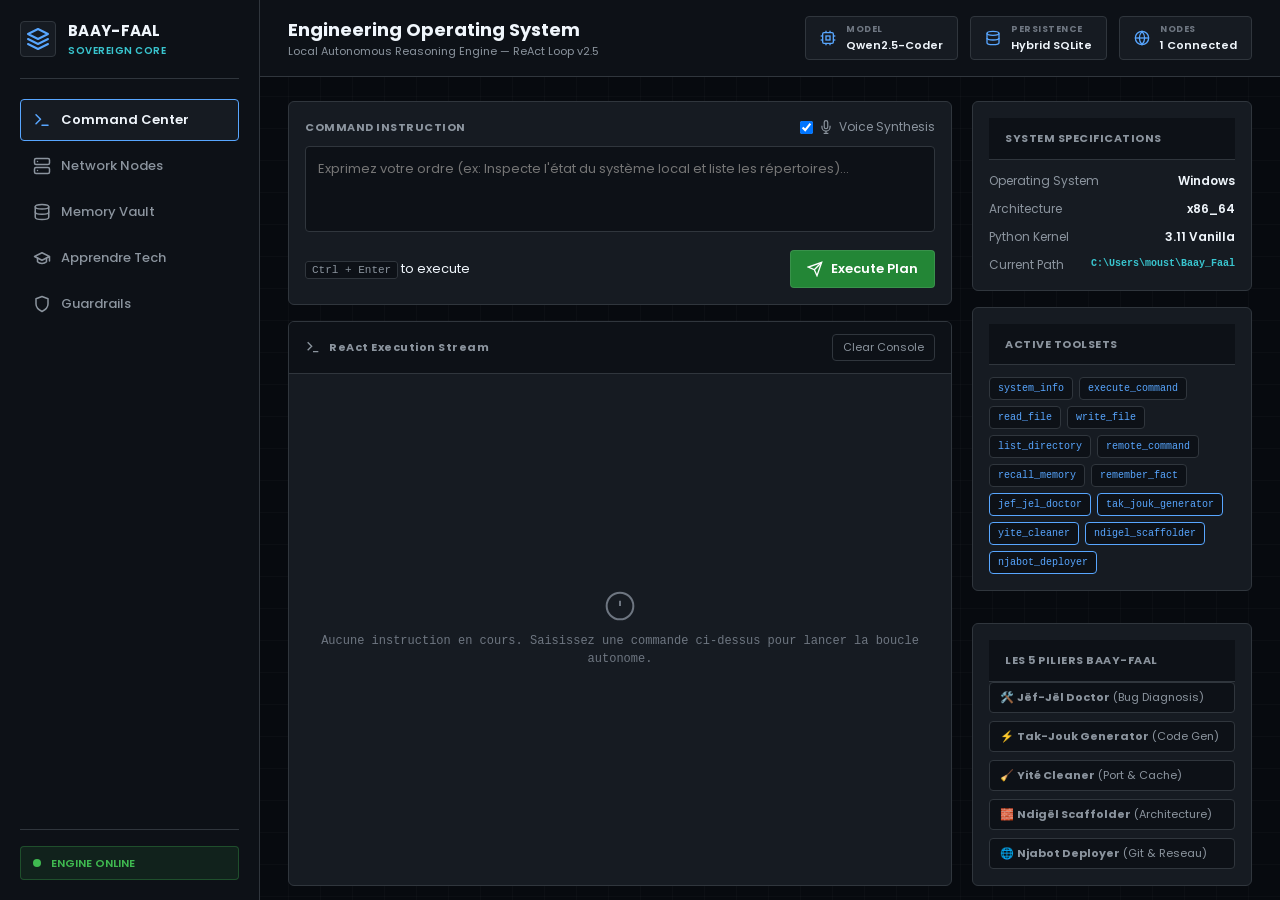
==== web/static/index.html @ 14b59608 "Mon premier Agent IA" ====
<!DOCTYPE html>
<html lang="fr">
<head>
  <meta charset="UTF-8">
  <meta name="viewport" content="width=device-width, initial-scale=1.0">
  <title>Baay-Faal — Sovereign Engineering Command Center</title>
  <!-- Google Fonts: Poppins -->
  <link rel="preconnect" href="https://fonts.googleapis.com">
  <link rel="preconnect" href="https://fonts.gstatic.com" crossorigin>
  <link href="https://fonts.googleapis.com/css2?family=Poppins:wght@300;400;500;600;700&display=swap" rel="stylesheet">
  <link rel="stylesheet" href="style.css">
</head>
<body>
  <div class="app-container">
    <!-- Sidebar Left Navigation -->
    <aside class="sidebar">
      <div class="brand">
        <div class="brand-icon">
          <svg width="24" height="24" viewBox="0 0 24 24" fill="none" stroke="currentColor" stroke-width="2" stroke-linecap="round" stroke-linejoin="round">
            <polygon points="12 2 2 7 12 12 22 7 12 2"></polygon>
            <polyline points="2 17 12 22 22 17"></polyline>
            <polyline points="2 12 12 17 22 12"></polyline>
          </svg>
        </div>
        <div class="brand-text">
          <span class="brand-name">BAAY-FAAL</span>
          <span class="brand-tag">SOVEREIGN CORE</span>
        </div>
      </div>

      <nav class="nav-menu">
        <button class="nav-item active" data-tab="tab-console">
          <svg width="18" height="18" viewBox="0 0 24 24" fill="none" stroke="currentColor" stroke-width="2" stroke-linecap="round" stroke-linejoin="round">
            <polyline points="4 17 10 11 4 5"></polyline>
            <line x1="12" y1="19" x2="20" y2="19"></line>
          </svg>
          <span>Command Center</span>
        </button>

        <button class="nav-item" data-tab="tab-nodes">
          <svg width="18" height="18" viewBox="0 0 24 24" fill="none" stroke="currentColor" stroke-width="2" stroke-linecap="round" stroke-linejoin="round">
            <rect x="2" y="2" width="20" height="8" rx="2" ry="2"></rect>
            <rect x="2" y="14" width="20" height="8" rx="2" ry="2"></rect>
            <line x1="6" y1="6" x2="6.01" y2="6"></line>
            <line x1="6" y1="18" x2="6.01" y2="18"></line>
          </svg>
          <span>Network Nodes</span>
        </button>

        <button class="nav-item" data-tab="tab-memory">
          <svg width="18" height="18" viewBox="0 0 24 24" fill="none" stroke="currentColor" stroke-width="2" stroke-linecap="round" stroke-linejoin="round">
            <ellipse cx="12" cy="5" rx="9" ry="3"></ellipse>
            <path d="M21 12c0 1.66-4 3-9 3s-9-1.34-9-3"></path>
            <path d="M3 5v14c0 1.66 4 3 9 3s9-1.34 9-3V5"></path>
          </svg>
          <span>Memory Vault</span>
        </button>

        <button class="nav-item" data-tab="tab-learn">
          <svg width="18" height="18" viewBox="0 0 24 24" fill="none" stroke="currentColor" stroke-width="2" stroke-linecap="round" stroke-linejoin="round">
            <path d="M22 10v6M2 10l10-5 10 5-10 5z"></path>
            <path d="M6 12v5c3 3 9 3 12 0v-5"></path>
          </svg>
          <span>Apprendre Tech</span>
        </button>

        <button class="nav-item" data-tab="tab-security">
          <svg width="18" height="18" viewBox="0 0 24 24" fill="none" stroke="currentColor" stroke-width="2" stroke-linecap="round" stroke-linejoin="round">
            <path d="M12 22s8-4 8-10V5l-8-3-8 3v7c0 6 8 10 8 10z"></path>
          </svg>
          <span>Guardrails</span>
        </button>
      </nav>

      <div class="sidebar-footer">
        <div class="status-indicator">
          <span class="pulse-dot"></span>
          <span class="status-label">ENGINE ONLINE</span>
        </div>
      </div>
    </aside>

    <!-- Main Content Area -->
    <main class="main-viewport">
      <!-- Top Status Header Bar -->
      <header class="top-header">
        <div class="header-title">
          <h1>Engineering Operating System</h1>
          <p>Local Autonomous Reasoning Engine — ReAct Loop v2.5</p>
        </div>

        <div class="header-metrics">
          <div class="metric-card">
            <div class="metric-icon">
              <svg width="16" height="16" viewBox="0 0 24 24" fill="none" stroke="currentColor" stroke-width="2">
                <rect x="4" y="4" width="16" height="16" rx="2" ry="2"></rect>
                <rect x="9" y="9" width="6" height="6"></rect>
                <line x1="9" y1="1" x2="9" y2="4"></line>
                <line x1="15" y1="1" x2="15" y2="4"></line>
                <line x1="9" y1="20" x2="9" y2="23"></line>
                <line x1="15" y1="20" x2="15" y2="23"></line>
                <line x1="20" y1="9" x2="23" y2="9"></line>
                <line x1="20" y1="15" x2="23" y2="15"></line>
                <line x1="1" y1="9" x2="4" y2="9"></line>
                <line x1="1" y1="15" x2="4" y2="15"></line>
              </svg>
            </div>
            <div class="metric-info">
              <span class="metric-title">MODEL</span>
              <span class="metric-value">Qwen2.5-Coder</span>
            </div>
          </div>

          <div class="metric-card">
            <div class="metric-icon">
              <svg width="16" height="16" viewBox="0 0 24 24" fill="none" stroke="currentColor" stroke-width="2">
                <ellipse cx="12" cy="5" rx="9" ry="3"></ellipse>
                <path d="M21 12c0 1.66-4 3-9 3s-9-1.34-9-3"></path>
                <path d="M3 5v14c0 1.66 4 3 9 3s9-1.34 9-3V5"></path>
              </svg>
            </div>
            <div class="metric-info">
              <span class="metric-title">PERSISTENCE</span>
              <span class="metric-value" id="val-memory-engine">Hybrid SQLite</span>
            </div>
          </div>

          <div class="metric-card">
            <div class="metric-icon">
              <svg width="16" height="16" viewBox="0 0 24 24" fill="none" stroke="currentColor" stroke-width="2">
                <circle cx="12" cy="12" r="10"></circle>
                <line x1="2" y1="12" x2="22" y2="12"></line>
                <path d="M12 2a15.3 15.3 0 0 1 4 10 15.3 15.3 0 0 1-4 10 15.3 15.3 0 0 1-4-10 15.3 15.3 0 0 1 4-10z"></path>
              </svg>
            </div>
            <div class="metric-info">
              <span class="metric-title">NODES</span>
              <span class="metric-value" id="val-nodes-count">1 Connected</span>
            </div>
          </div>
        </div>
      </header>

      <!-- View Tab: Console -->
      <section id="tab-console" class="tab-page active">
        <div class="workspace-grid">
          <!-- Left Main Console Panel -->
          <div class="console-panel">
            <div class="input-card">
              <div class="input-header">
                <span class="input-label">COMMAND INSTRUCTION</span>
                <label class="toggle-voice">
                  <input type="checkbox" id="voice-toggle" checked>
                  <svg width="14" height="14" viewBox="0 0 24 24" fill="none" stroke="currentColor" stroke-width="2">
                    <path d="M12 1a3 3 0 0 0-3 3v8a3 3 0 0 0 6 0V4a3 3 0 0 0-3-3z"></path>
                    <path d="M19 10v2a7 7 0 0 1-14 0v-2"></path>
                    <line x1="12" y1="19" x2="12" y2="23"></line>
                    <line x1="8" y1="23" x2="16" y2="23"></line>
                  </svg>
                  <span>Voice Synthesis</span>
                </label>
              </div>

              <div class="input-body">
                <textarea id="cmd-input" placeholder="Exprimez votre ordre (ex: Inspecte l'état du système local et liste les répertoires)..." rows="3"></textarea>
              </div>

              <div class="input-actions">
                <div class="action-hints">
                  <code>Ctrl + Enter</code> to execute
                </div>
                <button id="btn-submit" class="btn-primary">
                  <svg width="16" height="16" viewBox="0 0 24 24" fill="none" stroke="currentColor" stroke-width="2">
                    <line x1="22" y1="2" x2="11" y2="13"></line>
                    <polygon points="22 2 15 22 11 13 2 9 22 2"></polygon>
                  </svg>
                  <span>Execute Plan</span>
                </button>
              </div>
            </div>

            <!-- Execution Logs -->
            <div class="output-card">
              <div class="card-header">
                <div class="card-title">
                  <svg width="16" height="16" viewBox="0 0 24 24" fill="none" stroke="currentColor" stroke-width="2">
                    <polyline points="4 17 10 11 4 5"></polyline>
                    <line x1="12" y1="19" x2="20" y2="19"></line>
                  </svg>
                  <span>ReAct Execution Stream</span>
                </div>
                <button id="btn-clear" class="btn-subtle">Clear Console</button>
              </div>

              <div class="card-body console-output" id="console-stream">
                <div class="empty-state">
                  <svg width="32" height="32" viewBox="0 0 24 24" fill="none" stroke="currentColor" stroke-width="1.5">
                    <circle cx="12" cy="12" r="10"></circle>
                    <line x1="12" y1="8" x2="12" y2="12"></line>
                    <line x1="12" y1="16" x2="12.01" y2="16"></line>
                  </svg>
                  <p>Aucune instruction en cours. Saisissez une commande ci-dessus pour lancer la boucle autonome.</p>
                </div>
              </div>
            </div>
          </div>

          <!-- Right Side System Inspector -->
          <div class="inspector-panel">
            <div class="panel-card">
              <div class="card-header">
                <span class="card-title">SYSTEM SPECIFICATIONS</span>
              </div>
              <div class="card-body specs-list">
                <div class="spec-row">
                  <span class="spec-key">Operating System</span>
                  <span class="spec-val" id="spec-os">Windows</span>
                </div>
                <div class="spec-row">
                  <span class="spec-key">Architecture</span>
                  <span class="spec-val" id="spec-arch">x86_64</span>
                </div>
                <div class="spec-row">
                  <span class="spec-key">Python Kernel</span>
                  <span class="spec-val" id="spec-python">3.11 Vanilla</span>
                </div>
                <div class="spec-row">
                  <span class="spec-key">Current Path</span>
                  <span class="spec-val spec-path" id="spec-dir">C:\Users\moust\Baay_Faal</span>
                </div>
              </div>
            </div>

            <div class="panel-card">
              <div class="card-header">
                <span class="card-title">ACTIVE TOOLSETS</span>
              </div>
              <div class="card-body tool-chips">
                <span class="tool-chip">system_info</span>
                <span class="tool-chip">execute_command</span>
                <span class="tool-chip">read_file</span>
                <span class="tool-chip">write_file</span>
                <span class="tool-chip">list_directory</span>
                <span class="tool-chip">remote_command</span>
                <span class="tool-chip">recall_memory</span>
                <span class="tool-chip">remember_fact</span>
                <span class="tool-chip" style="border-color: var(--accent-indigo); color: var(--accent-indigo);">jef_jel_doctor</span>
                <span class="tool-chip" style="border-color: var(--accent-indigo); color: var(--accent-indigo);">tak_jouk_generator</span>
                <span class="tool-chip" style="border-color: var(--accent-indigo); color: var(--accent-indigo);">yite_cleaner</span>
                <span class="tool-chip" style="border-color: var(--accent-indigo); color: var(--accent-indigo);">ndigel_scaffolder</span>
                <span class="tool-chip" style="border-color: var(--accent-indigo); color: var(--accent-indigo);">njabot_deployer</span>
              </div>
            </div>

            <!-- Quick Actions 5 Piliers BAAY-FAAL -->
            <div class="panel-card" style="margin-top: 16px;">
              <div class="card-header">
                <span class="card-title">LES 5 PILIERS BAAY-FAAL</span>
              </div>
              <div class="card-body" style="display: flex; flex-direction: column; gap: 8px;">
                <button class="btn-subtle btn-quick-pillar" data-cmd="Lance Jëf-Jël Doctor pour analyser les logs d'erreur" style="text-align: left; font-size: 0.85em; padding: 6px 10px;">
                  🛠️ <strong>Jëf-Jël Doctor</strong> (Bug Diagnosis)
                </button>
                <button class="btn-subtle btn-quick-pillar" data-cmd="Exécute Tak-Jouk Generator pour générer un module natif PEP 8" style="text-align: left; font-size: 0.85em; padding: 6px 10px;">
                  ⚡ <strong>Tak-Jouk Generator</strong> (Code Gen)
                </button>
                <button class="btn-subtle btn-quick-pillar" data-cmd="Lance Yité Cleaner pour nettoyer le cache pycache et vérifier le port 8000" style="text-align: left; font-size: 0.85em; padding: 6px 10px;">
                  🧹 <strong>Yité Cleaner</strong> (Port & Cache)
                </button>
                <button class="btn-subtle btn-quick-pillar" data-cmd="Lance Ndigël Scaffolder pour générer l'architecture d'un nouveau projet selon la directive" style="text-align: left; font-size: 0.85em; padding: 6px 10px;">
                  🧱 <strong>Ndigël Scaffolder</strong> (Architecture)
                </button>
                <button class="btn-subtle btn-quick-pillar" data-cmd="Lance Njabot Deployer pour vérifier l'état Git et l'orchestration distante" style="text-align: left; font-size: 0.85em; padding: 6px 10px;">
                  🌐 <strong>Njabot Deployer</strong> (Git & Reseau)
                </button>
              </div>
            </div>
          </div>
        </div>
      </section>

      <!-- View Tab: Network Nodes -->
      <section id="tab-nodes" class="tab-page">
        <div class="page-card">
          <div class="card-header">
            <span class="card-title">NETWORK NODE DIRECTORY (config/nodes.json)</span>
          </div>
          <div class="card-body">
            <div class="nodes-table-wrapper">
              <table class="nodes-table">
                <thead>
                  <tr>
                    <th>NODE IDENTIFIER</th>
                    <th>IP ADDRESS</th>
                    <th>TCP PORT</th>
                    <th>ROLE & SPECIFICATION</th>
                    <th>SECURITY</th>
                  </tr>
                </thead>
                <tbody id="nodes-table-body">
                  <tr>
                    <td>localhost</td>
                    <td>127.0.0.1</td>
                    <td>9999</td>
                    <td>Machine Locale (Test / Loopback)</td>
                    <td><span class="badge badge-success">HMAC-SHA256</span></td>
                  </tr>
                </tbody>
              </table>
            </div>
          </div>
        </div>
      </section>

      <!-- View Tab: Memory Vault -->
      <section id="tab-memory" class="tab-page">
        <div class="page-card">
          <div class="card-header">
            <span class="card-title">LONG-TERM KNOWLEDGE & ACTION LOGS</span>
            <button id="btn-refresh-memory" class="btn-subtle">Refresh Memory</button>
          </div>
          <div class="card-body">
            <div id="memory-list" class="memory-grid">
              <!-- Content populated dynamically -->
            </div>
          </div>
        </div>
      </section>

      <!-- View Tab: Guardrails -->
      <section id="tab-security" class="tab-page">
        <div class="page-card">
          <div class="card-header">
            <span class="card-title">SECURITY GUARDRAILS & POLICIES</span>
          </div>
          <div class="card-body">
            <div class="security-rules-grid">
              <div class="rule-card rule-blocked">
                <div class="rule-header">
                  <svg width="18" height="18" viewBox="0 0 24 24" fill="none" stroke="currentColor" stroke-width="2">
                    <circle cx="12" cy="12" r="10"></circle>
                    <line x1="4.93" y1="4.93" x2="19.07" y2="19.07"></line>
                  </svg>
                  <span>STRICTLY BLOCKED COMMANDS</span>
                </div>
                <p>Commandes destructrices automatiquement rejetées sans exécution :</p>
                <ul>
                  <code>rm -rf /</code> <code>format C:</code> <code>del /s /q</code> <code>DROP DATABASE</code> <code>shutdown</code> <code>reboot</code>
                </ul>
              </div>

              <div class="rule-card rule-sensitive">
                <div class="rule-header">
                  <svg width="18" height="18" viewBox="0 0 24 24" fill="none" stroke="currentColor" stroke-width="2">
                    <path d="M10.29 3.86L1.82 18a2 2 0 0 0 1.71 3h16.94a2 2 0 0 0 1.71-3L13.71 3.86a2 2 0 0 0-3.42 0z"></path>
                    <line x1="12" y1="9" x2="12" y2="13"></line>
                    <line x1="12" y1="17" x2="12.01" y2="17"></line>
                  </svg>
                  <span>HUMAN-IN-THE-LOOP SENSITIVE ACTIONS</span>
                </div>
                <p>Commandes nécessitant une validation explicite en console :</p>
                <ul>
                  <code>rm [file]</code> <code>del [file]</code> <code>systemctl stop</code> <code>kill -9</code> <code>git reset --hard</code>
                </ul>
              </div>
            </div>
          </div>
        </div>
      </section>

      <!-- View Tab: Apprendre Tech -->
      <section id="tab-learn" class="tab-page">
        <div class="learn-header">
          <h2>ACADÉMIE DE FORGE — VERROUILLAGE MONOLANGAGE JËF JËL</h2>
          <p>Progression séquentielle obligatoire : Validez Python à 100% avant d'ouvrir la technologie suivante.</p>
        </div>

        <!-- Tech Cards Grid -->
        <div class="tech-cards-grid">
          <!-- Python Card (Unlocked) -->
          <div class="tech-card active-card" id="card-python">
            <div class="tech-badge badge-unlocked">UNLOCKED</div>
            <div class="tech-icon">
              <svg width="24" height="24" viewBox="0 0 24 24" fill="none" stroke="currentColor" stroke-width="2">
                <path d="M12 2L2 7l10 5 10-5-10-5zM2 17l10 5 10-5M2 12l10 5 10-5"></path>
              </svg>
            </div>
            <h3>Python (Vanilla First)</h3>
            <p>Fondations, POO, Sockets, Rest API & Moteur IA ReAct.</p>
            <div class="progress-bar-wrapper">
              <div class="progress-info">
                <span>Progression Parcours</span>
                <span id="python-progress-text">20% (Niveau 1/5)</span>
              </div>
              <div class="progress-bar-bg">
                <div class="progress-bar-fill" id="python-progress-fill" style="width: 20%;"></div>
              </div>
            </div>
            <button class="btn-primary btn-full" id="btn-start-python">
              <span>Lancer le Défi Python</span>
            </button>
          </div>

          <!-- Linux Card (Locked) -->
          <div class="tech-card locked-card" id="card-linux">
            <div class="tech-badge badge-locked">
              <svg width="12" height="12" viewBox="0 0 24 24" fill="none" stroke="currentColor" stroke-width="2">
                <rect x="3" y="11" width="18" height="11" rx="2" ry="2"></rect>
                <path d="M7 11V7a5 5 0 0 1 10 0v4"></path>
              </svg>
              LOCKED
            </div>
            <div class="tech-icon">
              <svg width="24" height="24" viewBox="0 0 24 24" fill="none" stroke="currentColor" stroke-width="2">
                <rect x="2" y="2" width="20" height="20" rx="4" ry="4"></rect>
                <line x1="6" y1="18" x2="10" y2="14"></line>
                <line x1="6" y1="14" x2="10" y2="18"></line>
              </svg>
            </div>
            <h3>Linux & Administration Système</h3>
            <p>Bash Terminal, Noyau, Systemd, Permissions, SSH & Réseau.</p>
            <div class="lock-reason">Requis : Valider Python à 100%</div>
          </div>

          <!-- Fullstack Card (Locked) -->
          <div class="tech-card locked-card" id="card-fullstack">
            <div class="tech-badge badge-locked">LOCKED</div>
            <div class="tech-icon">
              <svg width="24" height="24" viewBox="0 0 24 24" fill="none" stroke="currentColor" stroke-width="2">
                <circle cx="12" cy="12" r="10"></circle>
                <line x1="2" y1="12" x2="22" y2="12"></line>
              </svg>
            </div>
            <h3>Fullstack Web & TypeScript</h3>
            <p>APIs REST, DOM Native, ES6+, TypeScript Strict & Async.</p>
            <div class="lock-reason">Requis : Valider Linux à 100%</div>
          </div>

          <!-- C++ Card (Locked) -->
          <div class="tech-card locked-card" id="card-cpp">
            <div class="tech-badge badge-locked">LOCKED</div>
            <div class="tech-icon">
              <svg width="24" height="24" viewBox="0 0 24 24" fill="none" stroke="currentColor" stroke-width="2">
                <polygon points="13 2 3 14 12 14 11 22 21 10 12 10 13 2"></polygon>
              </svg>
            </div>
            <h3>C / C++ (Engine High Speed)</h3>
            <p>Pointeurs, Gestion Mémoire, RAII (Moteurs Llama.cpp / Whisper).</p>
            <div class="lock-reason">Requis : Valider Fullstack à 100%</div>
          </div>
        </div>

        <!-- Étape 1 : Encadré Cours Flash & Théorie (Masqué par défaut jusqu'au clic sur Lancer le Défi) -->
        <div id="course-card-box" class="page-card" style="display: none; margin-bottom: 24px; border: 1px solid var(--accent-indigo);">
          <div class="card-header" style="background: rgba(99, 102, 241, 0.1);">
            <span class="card-title" id="course-module-badge" style="color: var(--accent-indigo);">MODULE 1 : FONDATIONS & ALGORITHMIQUE</span>
          </div>
          <div class="card-body">
            <div id="course-html-content">
              <!-- Dynamically populated flash course theory -->
            </div>
            <div style="margin-top: 20px; text-align: right;">
              <button class="btn-primary" id="btn-pass-to-code" style="padding: 10px 20px; font-size: 0.95em;">
                <span>🚀 Passer au Code (Exercice 1/3)</span>
              </button>
            </div>
          </div>
        </div>

        <!-- Étape 2 : Sujet de l'Exercice & Éditeur de Code Vierge -->
        <div class="editor-workspace" id="editor-workspace-box" style="display: none;">
          <div class="editor-header">
            <div class="editor-title">
              <svg width="16" height="16" viewBox="0 0 24 24" fill="none" stroke="currentColor" stroke-width="2">
                <polyline points="16 18 22 12 16 6"></polyline>
                <polyline points="8 6 2 12 8 18"></polyline>
              </svg>
              <span id="exercise-subject-title">ÉDITEUR DE CODE INTÉGRÉ — SOUMISSION EN DIRECT</span>
            </div>
            <button class="btn-primary" id="btn-verify-code">
              <svg width="14" height="14" viewBox="0 0 24 24" fill="none" stroke="currentColor" stroke-width="2">
                <polyline points="20 6 9 17 4 12"></polyline>
              </svg>
              <span>Vérifier mon Code</span>
            </button>
          </div>

          <div class="editor-body">
            <div id="exercise-objective-box" style="margin-bottom: 12px; padding: 12px; background: var(--bg-card); border-left: 3px solid var(--accent-cyan); font-weight: 500; font-size: 0.9em; color: var(--text-primary);">
              <!-- Exercise assignment objective -->
            </div>
            <textarea id="code-editor" rows="12" spellcheck="false" placeholder="# Écrivez votre code Python ci-dessous..."></textarea>
          </div>

          <div class="editor-footer">
            <div id="verify-result-box" class="verify-result-container">
              <div style="color: var(--text-muted)">
                Cliquez sur <strong>"Vérifier mon Code"</strong> pour exécuter la suite de tests et valider l'étape.
              </div>
            </div>
          </div>
        </div>
      </section>
    </main>
  </div>

  <script src="app.js"></script>
</body>
</html>
---- web/static/style.css ----
/* ==========================================================================
   BAAY-FAAL COMMAND CENTER — DESIGN SYSTEM (ENGINEERING MATT DARK + POPPINS)
   Fond d'ingénierie mat épuré (Non-génératif) & Typographie Poppins
   ========================================================================== */

:root {
  --bg-deep: #070A0F;
  --bg-surface: #0D1117;
  --bg-card: #161B22;
  --bg-input: #0D1117;

  --border-subtle: #30363D;
  --border-hover: #484F58;
  --border-focus: #58A6FF;

  --text-main: #F0F6FC;
  --text-muted: #8B949E;
  --text-dim: #6E7681;

  --accent-indigo: #58A6FF;
  --accent-cyan: #39C5CF;
  --accent-emerald: #3FB950;
  --accent-rose: #F85149;
  --accent-amber: #D29922;

  --font-main: 'Poppins', sans-serif;
  --font-display: 'Poppins', sans-serif;
  --font-mono: 'JetBrains Mono', Consolas, 'Courier New', monospace;

  --radius-sm: 4px;
  --radius-md: 6px;
  --radius-lg: 10px;
}

* {
  box-sizing: border-box;
  margin: 0;
  padding: 0;
}

body {
  background-color: var(--bg-deep);
  /* Grille technique d'ingénierie fine et épurée (non-générative) */
  background-image: 
    linear-gradient(rgba(255, 255, 255, 0.02) 1px, transparent 1px),
    linear-gradient(90deg, rgba(255, 255, 255, 0.02) 1px, transparent 1px);
  background-size: 32px 32px;
  color: var(--text-main);
  font-family: var(--font-main);
  font-size: 13px;
  line-height: 1.5;
  overflow: hidden;
  height: 100vh;
  width: 100vw;
  -webkit-font-smoothing: antialiased;
}

/* App Container Layout */
.app-container {
  display: flex;
  height: 100vh;
  width: 100vw;
  overflow: hidden;
}

/* Sidebar Styling */
.sidebar {
  width: 260px;
  background-color: var(--bg-surface);
  border-right: 1px solid var(--border-subtle);
  display: flex;
  flex-direction: column;
  padding: 20px;
  z-index: 10;
}

.brand {
  display: flex;
  align-items: center;
  gap: 12px;
  padding-bottom: 20px;
  border-bottom: 1px solid var(--border-subtle);
  margin-bottom: 20px;
}

.brand-icon {
  width: 36px;
  height: 36px;
  border-radius: var(--radius-sm);
  background: var(--bg-card);
  border: 1px solid var(--border-subtle);
  display: flex;
  align-items: center;
  justify-content: center;
  color: var(--accent-indigo);
}

.brand-text {
  display: flex;
  flex-direction: column;
}

.brand-name {
  font-family: var(--font-display);
  font-weight: 700;
  font-size: 15px;
  letter-spacing: 0.3px;
  color: var(--text-main);
}

.brand-tag {
  font-size: 10px;
  font-weight: 600;
  color: var(--accent-cyan);
  letter-spacing: 0.5px;
}

.nav-menu {
  display: flex;
  flex-direction: column;
  gap: 4px;
  flex: 1;
}

.nav-item {
  display: flex;
  align-items: center;
  gap: 10px;
  padding: 10px 12px;
  border-radius: var(--radius-sm);
  border: 1px solid transparent;
  background: transparent;
  color: var(--text-muted);
  font-family: var(--font-main);
  font-size: 13px;
  font-weight: 500;
  cursor: pointer;
  transition: all 0.15s ease;
}

.nav-item:hover {
  background: var(--bg-card);
  color: var(--text-main);
  border-color: var(--border-subtle);
}

.nav-item.active {
  background: var(--bg-card);
  color: var(--text-main);
  border-color: var(--accent-indigo);
  font-weight: 600;
}

.nav-item svg {
  color: var(--text-muted);
}

.nav-item.active svg {
  color: var(--accent-indigo);
}

.sidebar-footer {
  padding-top: 16px;
  border-top: 1px solid var(--border-subtle);
}

.status-indicator {
  display: flex;
  align-items: center;
  gap: 10px;
  padding: 8px 12px;
  background: rgba(63, 185, 80, 0.1);
  border: 1px solid rgba(63, 185, 80, 0.3);
  border-radius: var(--radius-sm);
}

.pulse-dot {
  width: 8px;
  height: 8px;
  border-radius: 50%;
  background-color: var(--accent-emerald);
}

.status-label {
  font-size: 11px;
  font-weight: 600;
  color: var(--accent-emerald);
}

/* Main Viewport Layout */
.main-viewport {
  flex: 1;
  display: flex;
  flex-direction: column;
  height: 100vh;
  overflow: hidden;
}

/* Top Header */
.top-header {
  padding: 16px 28px;
  border-bottom: 1px solid var(--border-subtle);
  display: flex;
  align-items: center;
  justify-content: space-between;
  background: var(--bg-surface);
}

.header-title h1 {
  font-family: var(--font-display);
  font-size: 18px;
  font-weight: 700;
  color: var(--text-main);
}

.header-title p {
  font-size: 11px;
  color: var(--text-muted);
}

.header-metrics {
  display: flex;
  gap: 12px;
}

.metric-card {
  display: flex;
  align-items: center;
  gap: 10px;
  padding: 6px 14px;
  background: var(--bg-card);
  border: 1px solid var(--border-subtle);
  border-radius: var(--radius-sm);
}

.metric-icon {
  color: var(--accent-indigo);
  display: flex;
}

.metric-info {
  display: flex;
  flex-direction: column;
}

.metric-title {
  font-size: 9px;
  font-weight: 700;
  letter-spacing: 0.5px;
  color: var(--text-dim);
}

.metric-value {
  font-size: 11px;
  font-weight: 600;
  color: var(--text-main);
}

/* Tab Pages */
.tab-page {
  display: none;
  flex: 1;
  padding: 24px 28px;
  overflow-y: auto;
}

.tab-page.active {
  display: block;
}

/* Workspace Grid */
.workspace-grid {
  display: grid;
  grid-template-columns: 1fr 280px;
  gap: 20px;
  height: calc(100vh - 120px);
}

.console-panel {
  display: flex;
  flex-direction: column;
  gap: 16px;
  height: 100%;
}

/* Input Card */
.input-card {
  background: var(--bg-card);
  border: 1px solid var(--border-subtle);
  border-radius: var(--radius-md);
  padding: 16px;
}

.input-card:focus-within {
  border-color: var(--border-focus);
}

.input-header {
  display: flex;
  justify-content: space-between;
  align-items: center;
  margin-bottom: 10px;
}

.input-label {
  font-size: 11px;
  font-weight: 700;
  letter-spacing: 0.5px;
  color: var(--text-muted);
}

.toggle-voice {
  display: flex;
  align-items: center;
  gap: 6px;
  font-size: 12px;
  color: var(--text-muted);
  cursor: pointer;
}

.input-body textarea {
  width: 100%;
  background: var(--bg-input);
  border: 1px solid var(--border-subtle);
  border-radius: var(--radius-sm);
  padding: 12px;
  color: var(--text-main);
  font-family: var(--font-main);
  font-size: 13px;
  resize: none;
  outline: none;
}

.input-body textarea:focus {
  border-color: var(--accent-indigo);
}

.input-actions {
  display: flex;
  justify-content: space-between;
  align-items: center;
  margin-top: 12px;
}

.action-hints code {
  font-family: var(--font-mono);
  font-size: 11px;
  padding: 2px 6px;
  background: var(--bg-input);
  border: 1px solid var(--border-subtle);
  border-radius: 3px;
  color: var(--text-muted);
}

.btn-primary {
  display: flex;
  align-items: center;
  gap: 8px;
  background: #238636;
  color: #FFF;
  border: 1px solid rgba(255, 255, 255, 0.1);
  padding: 8px 16px;
  border-radius: var(--radius-sm);
  font-family: var(--font-main);
  font-weight: 600;
  font-size: 13px;
  cursor: pointer;
  transition: background 0.15s ease;
}

.btn-primary:hover {
  background: #2EA043;
}

.btn-subtle {
  background: var(--bg-input);
  border: 1px solid var(--border-subtle);
  color: var(--text-muted);
  padding: 4px 10px;
  border-radius: var(--radius-sm);
  font-family: var(--font-main);
  font-size: 11px;
  cursor: pointer;
}

.btn-subtle:hover {
  background: var(--border-subtle);
  color: var(--text-main);
}

/* Output Console Card */
.output-card {
  flex: 1;
  background: var(--bg-card);
  border: 1px solid var(--border-subtle);
  border-radius: var(--radius-md);
  display: flex;
  flex-direction: column;
  overflow: hidden;
}

.card-header {
  display: flex;
  justify-content: space-between;
  align-items: center;
  padding: 12px 16px;
  border-bottom: 1px solid var(--border-subtle);
  background: var(--bg-surface);
}

.card-title {
  display: flex;
  align-items: center;
  gap: 8px;
  font-size: 11px;
  font-weight: 700;
  letter-spacing: 0.5px;
  color: var(--text-muted);
}

.console-output {
  flex: 1;
  padding: 16px;
  overflow-y: auto;
  font-family: var(--font-mono);
  font-size: 12px;
}

.empty-state {
  display: flex;
  flex-direction: column;
  align-items: center;
  justify-content: center;
  height: 100%;
  color: var(--text-dim);
  gap: 10px;
  text-align: center;
}

/* Stream Logs Styling */
.log-step {
  margin-bottom: 14px;
  padding: 12px;
  background: var(--bg-surface);
  border-left: 3px solid var(--accent-indigo);
  border-radius: 0 var(--radius-sm) var(--radius-sm) 0;
}

.log-thought {
  color: var(--accent-cyan);
  margin-bottom: 6px;
  font-family: var(--font-main);
  font-size: 13px;
}

.log-action {
  color: var(--accent-amber);
  margin-bottom: 6px;
}

.log-result {
  color: var(--text-muted);
  background: var(--bg-input);
  padding: 8px 12px;
  border-radius: var(--radius-sm);
  white-space: pre-wrap;
  word-break: break-all;
}

.log-final {
  margin-top: 14px;
  padding: 14px;
  background: rgba(63, 185, 80, 0.1);
  border: 1px solid rgba(63, 185, 80, 0.3);
  border-radius: var(--radius-sm);
  color: var(--accent-emerald);
  font-family: var(--font-main);
}

/* Inspector Right Panel */
.inspector-panel {
  display: flex;
  flex-direction: column;
  gap: 16px;
}

.panel-card {
  background: var(--bg-card);
  border: 1px solid var(--border-subtle);
  border-radius: var(--radius-md);
  padding: 16px;
}

.specs-list {
  display: flex;
  flex-direction: column;
  gap: 10px;
  margin-top: 12px;
}

.spec-row {
  display: flex;
  justify-content: space-between;
  font-size: 12px;
}

.spec-key {
  color: var(--text-muted);
}

.spec-val {
  font-weight: 600;
  color: var(--text-main);
}

.spec-path {
  font-family: var(--font-mono);
  font-size: 10px;
  color: var(--accent-cyan);
}

.tool-chips {
  display: flex;
  flex-wrap: wrap;
  gap: 6px;
  margin-top: 12px;
}

.tool-chip {
  font-family: var(--font-mono);
  font-size: 10px;
  padding: 3px 8px;
  background: var(--bg-surface);
  border: 1px solid var(--border-subtle);
  border-radius: var(--radius-sm);
  color: var(--accent-indigo);
}

/* Nodes & Tables */
.nodes-table-wrapper {
  overflow-x: auto;
}

.nodes-table {
  width: 100%;
  border-collapse: collapse;
  text-align: left;
}

.nodes-table th, .nodes-table td {
  padding: 12px 14px;
  border-bottom: 1px solid var(--border-subtle);
}

.nodes-table th {
  font-size: 10px;
  font-weight: 700;
  letter-spacing: 0.5px;
  color: var(--text-muted);
  background: var(--bg-surface);
}

.badge {
  padding: 3px 6px;
  border-radius: 3px;
  font-size: 10px;
  font-weight: 600;
}

.badge-success {
  background: rgba(63, 185, 80, 0.15);
  color: var(--accent-emerald);
}

/* Security Rules Card */
.security-rules-grid {
  display: grid;
  grid-template-columns: 1fr 1fr;
  gap: 16px;
}

.rule-card {
  padding: 16px;
  border-radius: var(--radius-md);
  border: 1px solid var(--border-subtle);
  background: var(--bg-card);
}

.rule-blocked .rule-header {
  color: var(--accent-rose);
}

.rule-sensitive .rule-header {
  color: var(--accent-amber);
}

.rule-header {
  display: flex;
  align-items: center;
  gap: 8px;
  font-weight: 700;
  font-size: 12px;
  margin-bottom: 10px;
}

.rule-card ul {
  display: flex;
  flex-wrap: wrap;
  gap: 6px;
  margin-top: 10px;
  list-style: none;
}

.rule-card code {
  font-family: var(--font-mono);
  font-size: 11px;
  padding: 3px 6px;
  background: var(--bg-input);
  border-radius: 3px;
}

/* Learn Tech Section */
.learn-header {
  margin-bottom: 24px;
}

.learn-header h2 {
  font-family: var(--font-display);
  font-size: 16px;
  font-weight: 700;
  color: var(--accent-indigo);
}

.learn-header p {
  font-size: 12px;
  color: var(--text-muted);
}

.tech-cards-grid {
  display: grid;
  grid-template-columns: repeat(auto-fit, minmax(220px, 1fr));
  gap: 16px;
  margin-bottom: 24px;
}

.tech-card {
  position: relative;
  background: var(--bg-card);
  border: 1px solid var(--border-subtle);
  border-radius: var(--radius-md);
  padding: 16px;
  display: flex;
  flex-direction: column;
  gap: 10px;
}

.tech-card.active-card {
  border-color: var(--accent-indigo);
  box-shadow: 0 0 16px rgba(88, 166, 255, 0.15);
}

.tech-card.locked-card {
  opacity: 0.6;
  background: var(--bg-surface);
  cursor: not-allowed;
}

.tech-badge {
  position: absolute;
  top: 12px;
  right: 12px;
  font-size: 9px;
  font-weight: 700;
  padding: 2px 6px;
  border-radius: 3px;
}

.badge-unlocked {
  background: rgba(63, 185, 80, 0.2);
  color: var(--accent-emerald);
}

.badge-locked {
  background: rgba(248, 81, 73, 0.15);
  color: var(--accent-rose);
  display: flex;
  align-items: center;
  gap: 4px;
}

.tech-icon {
  color: var(--accent-indigo);
  margin-bottom: 4px;
}

.tech-card h3 {
  font-size: 14px;
  font-weight: 600;

}

.tech-card p {
  font-size: 11px;
  color: var(--text-muted);
  flex: 1;
}

.progress-bar-wrapper {
  margin-top: 6px;
}

.progress-info {
  display: flex;
  justify-content: space-between;
  font-size: 10px;
  color: var(--text-muted);
  margin-bottom: 4px;
}

.progress-bar-bg {
  height: 6px;
  background: var(--bg-input);
  border-radius: 3px;
  overflow: hidden;
}

.progress-bar-fill {
  height: 100%;
  background: linear-gradient(90deg, var(--accent-indigo), var(--accent-cyan));
  border-radius: 3px;
}

.btn-full {
  width: 100%;
  justify-content: center;
  margin-top: 6px;
}

.lock-reason {
  font-size: 10px;
  color: var(--accent-rose);
  font-weight: 500;
  margin-top: 4px;
}

/* Integrated Code Editor */
.editor-workspace {
  background: var(--bg-card);
  border: 1px solid var(--border-subtle);
  border-radius: var(--radius-md);
  overflow: hidden;
}

.editor-header {
  display: flex;
  justify-content: space-between;
  align-items: center;
  padding: 12px 16px;
  background: var(--bg-surface);
  border-bottom: 1px solid var(--border-subtle);
}

.editor-title {
  display: flex;
  align-items: center;
  gap: 8px;
  font-size: 11px;
  font-weight: 700;
  color: var(--text-muted);
}

.editor-body textarea {
  width: 100%;
  background: #040D1A;
  color: #58A6FF;
  font-family: var(--font-mono);
  font-size: 13px;
  line-height: 1.6;
  padding: 16px;
  border: none;
  outline: none;
  resize: vertical;
}

.editor-footer {
  padding: 14px 16px;
  background: var(--bg-surface);
  border-top: 1px solid var(--border-subtle);
  font-family: var(--font-mono);
  font-size: 12px;
}

.result-placeholder {
  color: var(--text-dim);
}

.verify-success {
  color: var(--accent-emerald);
  white-space: pre-wrap;
}

.verify-error {
  color: var(--accent-rose);
  white-space: pre-wrap;
}
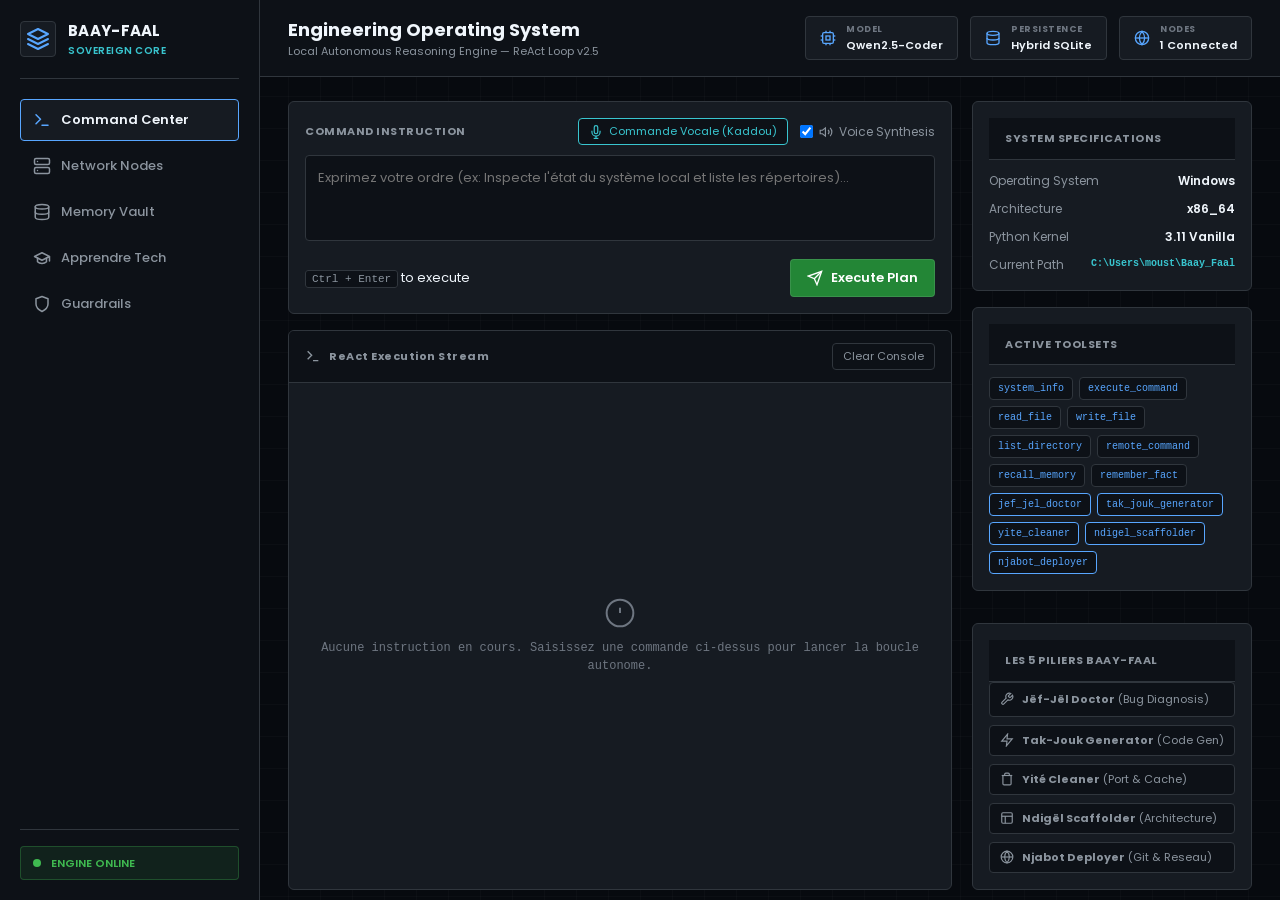
==== commit d55e89e5: "Mise a jour orthographe Yité Cleaner et nettoyage des emojis" ====
--- a/web/static/index.html
+++ b/web/static/index.html
@@ -147,18 +147,28 @@
           <!-- Left Main Console Panel -->
           <div class="console-panel">
             <div class="input-card">
-              <div class="input-header">
+              <div class="input-header" style="display: flex; align-items: center; justify-content: space-between;">
                 <span class="input-label">COMMAND INSTRUCTION</span>
-                <label class="toggle-voice">
-                  <input type="checkbox" id="voice-toggle" checked>
-                  <svg width="14" height="14" viewBox="0 0 24 24" fill="none" stroke="currentColor" stroke-width="2">
-                    <path d="M12 1a3 3 0 0 0-3 3v8a3 3 0 0 0 6 0V4a3 3 0 0 0-3-3z"></path>
-                    <path d="M19 10v2a7 7 0 0 1-14 0v-2"></path>
-                    <line x1="12" y1="19" x2="12" y2="23"></line>
-                    <line x1="8" y1="23" x2="16" y2="23"></line>
-                  </svg>
-                  <span>Voice Synthesis</span>
-                </label>
+                <div style="display: flex; align-items: center; gap: 12px;">
+                  <button id="btn-mic-listen" class="btn-subtle" style="display: flex; align-items: center; gap: 6px; padding: 4px 10px; border-color: var(--accent-cyan); color: var(--accent-cyan);">
+                    <svg width="14" height="14" viewBox="0 0 24 24" fill="none" stroke="currentColor" stroke-width="2">
+                      <path d="M12 1a3 3 0 0 0-3 3v8a3 3 0 0 0 6 0V4a3 3 0 0 0-3-3z"></path>
+                      <path d="M19 10v2a7 7 0 0 1-14 0v-2"></path>
+                      <line x1="12" y1="19" x2="12" y2="23"></line>
+                      <line x1="8" y1="23" x2="16" y2="23"></line>
+                    </svg>
+                    <span id="mic-btn-label">Commande Vocale (Kaddou)</span>
+                  </button>
+
+                  <label class="toggle-voice">
+                    <input type="checkbox" id="voice-toggle" checked>
+                    <svg width="14" height="14" viewBox="0 0 24 24" fill="none" stroke="currentColor" stroke-width="2">
+                      <polygon points="11 5 6 9 2 9 2 15 6 15 11 19 11 5"></polygon>
+                      <path d="M19.07 4.93a10 10 0 0 1 0 14.14M15.54 8.46a5 5 0 0 1 0 7.07"></path>
+                    </svg>
+                    <span>Voice Synthesis</span>
+                  </label>
+                </div>
               </div>
 
               <div class="input-body">
@@ -258,20 +268,25 @@
                 <span class="card-title">LES 5 PILIERS BAAY-FAAL</span>
               </div>
               <div class="card-body" style="display: flex; flex-direction: column; gap: 8px;">
-                <button class="btn-subtle btn-quick-pillar" data-cmd="Lance Jëf-Jël Doctor pour analyser les logs d'erreur" style="text-align: left; font-size: 0.85em; padding: 6px 10px;">
-                  🛠️ <strong>Jëf-Jël Doctor</strong> (Bug Diagnosis)
+                <button class="btn-subtle btn-quick-pillar" data-cmd="Lance Jëf-Jël Doctor pour analyser les logs d'erreur" style="display: flex; align-items: center; gap: 8px; text-align: left; font-size: 0.85em; padding: 8px 10px;">
+                  <svg width="14" height="14" viewBox="0 0 24 24" fill="none" stroke="currentColor" stroke-width="2"><path d="M14.7 6.3a1 1 0 0 0 0 1.4l1.6 1.6a1 1 0 0 0 1.4 0l3.77-3.77a6 6 0 0 1-7.94 7.94l-6.91 6.91a2.12 2.12 0 0 1-3-3l6.91-6.91a6 6 0 0 1 7.94-7.94l-3.76 3.76z"></path></svg>
+                  <span><strong>Jëf-Jël Doctor</strong> (Bug Diagnosis)</span>
                 </button>
-                <button class="btn-subtle btn-quick-pillar" data-cmd="Exécute Tak-Jouk Generator pour générer un module natif PEP 8" style="text-align: left; font-size: 0.85em; padding: 6px 10px;">
-                  ⚡ <strong>Tak-Jouk Generator</strong> (Code Gen)
+                <button class="btn-subtle btn-quick-pillar" data-cmd="Exécute Tak-Jouk Generator pour générer un module natif PEP 8" style="display: flex; align-items: center; gap: 8px; text-align: left; font-size: 0.85em; padding: 6px 10px;">
+                  <svg width="14" height="14" viewBox="0 0 24 24" fill="none" stroke="currentColor" stroke-width="2"><polygon points="13 2 3 14 12 14 11 22 21 10 12 10 13 2"></polygon></svg>
+                  <span><strong>Tak-Jouk Generator</strong> (Code Gen)</span>
                 </button>
-                <button class="btn-subtle btn-quick-pillar" data-cmd="Lance Yité Cleaner pour nettoyer le cache pycache et vérifier le port 8000" style="text-align: left; font-size: 0.85em; padding: 6px 10px;">
-                  🧹 <strong>Yité Cleaner</strong> (Port & Cache)
+                <button class="btn-subtle btn-quick-pillar" data-cmd="Lance Yité Cleaner pour nettoyer le cache pycache et vérifier le port 8000" style="display: flex; align-items: center; gap: 8px; text-align: left; font-size: 0.85em; padding: 6px 10px;">
+                  <svg width="14" height="14" viewBox="0 0 24 24" fill="none" stroke="currentColor" stroke-width="2"><path d="M3 6h18"></path><path d="M19 6v14a2 2 0 0 1-2 2H7a2 2 0 0 1-2-2V6m3 0V4a2 2 0 0 1 2-2h4a2 2 0 0 1 2 2v2"></path></svg>
+                  <span><strong>Yité Cleaner</strong> (Port & Cache)</span>
                 </button>
-                <button class="btn-subtle btn-quick-pillar" data-cmd="Lance Ndigël Scaffolder pour générer l'architecture d'un nouveau projet selon la directive" style="text-align: left; font-size: 0.85em; padding: 6px 10px;">
-                  🧱 <strong>Ndigël Scaffolder</strong> (Architecture)
+                <button class="btn-subtle btn-quick-pillar" data-cmd="Lance Ndigël Scaffolder pour générer l'architecture d'un nouveau projet selon la directive" style="display: flex; align-items: center; gap: 8px; text-align: left; font-size: 0.85em; padding: 6px 10px;">
+                  <svg width="14" height="14" viewBox="0 0 24 24" fill="none" stroke="currentColor" stroke-width="2"><rect x="3" y="3" width="18" height="18" rx="2" ry="2"></rect><line x1="3" y1="9" x2="21" y2="9"></line><line x1="9" y1="21" x2="9" y2="9"></line></svg>
+                  <span><strong>Ndigël Scaffolder</strong> (Architecture)</span>
                 </button>
-                <button class="btn-subtle btn-quick-pillar" data-cmd="Lance Njabot Deployer pour vérifier l'état Git et l'orchestration distante" style="text-align: left; font-size: 0.85em; padding: 6px 10px;">
-                  🌐 <strong>Njabot Deployer</strong> (Git & Reseau)
+                <button class="btn-subtle btn-quick-pillar" data-cmd="Lance Njabot Deployer pour vérifier l'état Git et l'orchestration distante" style="display: flex; align-items: center; gap: 8px; text-align: left; font-size: 0.85em; padding: 6px 10px;">
+                  <svg width="14" height="14" viewBox="0 0 24 24" fill="none" stroke="currentColor" stroke-width="2"><circle cx="12" cy="12" r="10"></circle><line x1="2" y1="12" x2="22" y2="12"></line><path d="M12 2a15.3 15.3 0 0 1 4 10 15.3 15.3 0 0 1-4 10 15.3 15.3 0 0 1-4-10 15.3 15.3 0 0 1 4-10z"></path></svg>
+                  <span><strong>Njabot Deployer</strong> (Git & Reseau)</span>
                 </button>
               </div>
             </div>
@@ -460,8 +475,9 @@
               <!-- Dynamically populated flash course theory -->
             </div>
             <div style="margin-top: 20px; text-align: right;">
-              <button class="btn-primary" id="btn-pass-to-code" style="padding: 10px 20px; font-size: 0.95em;">
-                <span>🚀 Passer au Code (Exercice 1/3)</span>
+              <button class="btn-primary" id="btn-pass-to-code" style="display: inline-flex; align-items: center; gap: 8px; padding: 10px 20px; font-size: 0.95em;">
+                <svg width="14" height="14" viewBox="0 0 24 24" fill="none" stroke="currentColor" stroke-width="2"><line x1="5" y1="12" x2="19" y2="12"></line><polyline points="12 5 19 12 12 19"></polyline></svg>
+                <span>Passer au Code (Exercice 1/3)</span>
               </button>
             </div>
           </div>
